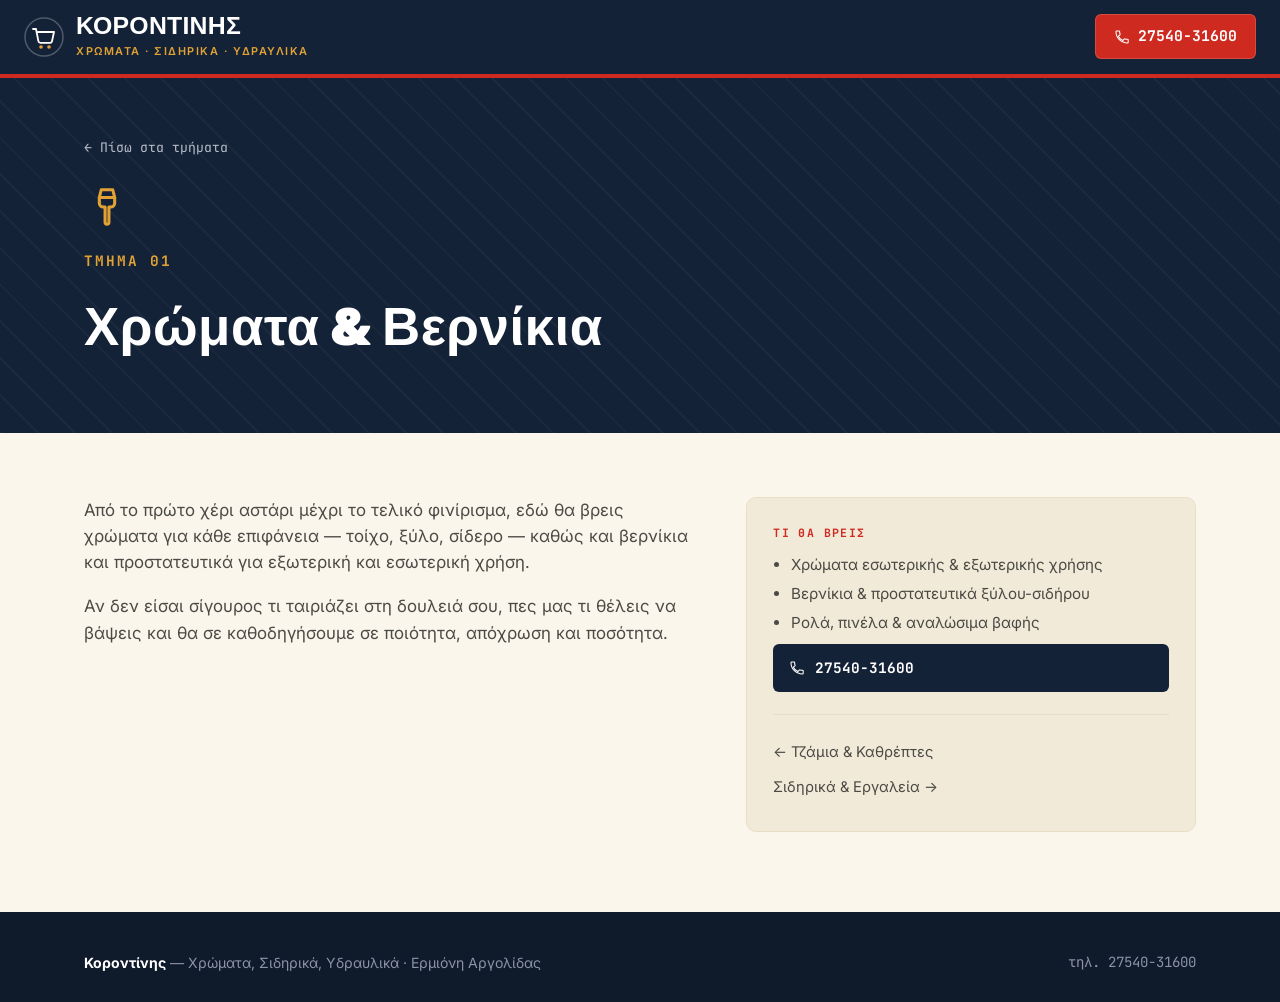
==== tmima-01-xromata.html @ 3449db61 "Add files via upload" ====
<!DOCTYPE html>
<html lang="el">
<head>
<meta charset="UTF-8">
<meta name="viewport" content="width=device-width, initial-scale=1.0">
<title>Χρώματα & Βερνίκια | Κοροντίνης — Ερμιόνη Αργολίδας</title>
<link rel="preconnect" href="https://fonts.googleapis.com">
<link rel="preconnect" href="https://fonts.gstatic.com" crossorigin>
<link href="https://fonts.googleapis.com/css2?family=Rubik:wght@500;700;900&family=Inter:wght@400;500;600&family=JetBrains+Mono:wght@500;700&display=swap" rel="stylesheet">
<link rel="stylesheet" href="style.css">
</head>
<body>
<header>
  <div class="header-inner">
    <a class="brand" href="index.html">
      <svg width="40" height="40" viewBox="0 0 40 40" fill="none">
        <circle cx="20" cy="20" r="19" stroke="#fff" stroke-width="1.5" opacity="0.25"/>
        <path d="M9 12h3l2.4 12.2a2 2 0 0 0 2 1.6h9.6a2 2 0 0 0 2-1.6L30 15H14" stroke="#fff" stroke-width="1.8" stroke-linecap="round" stroke-linejoin="round"/>
        <circle cx="17" cy="30" r="1.8" fill="var(--ochre)"/>
        <circle cx="25" cy="30" r="1.8" fill="var(--ochre)"/>
      </svg>
      <div>
        <div class="brand-name display">ΚΟΡΟΝΤΙΝΗΣ</div>
        <div class="brand-tag">Χρώματα · Σιδηρικά · Υδραυλικά</div>
      </div>
    </a>
    <a class="call-btn" href="tel:2754031600">
      <svg width="16" height="16" viewBox="0 0 24 24" fill="none"><path d="M6.6 10.8c1.4 2.8 3.8 5.2 6.6 6.6l2.2-2.2c.3-.3.7-.4 1.1-.3 1.2.4 2.5.6 3.8.6.6 0 1 .4 1 1V20c0 .6-.4 1-1 1C10.6 21 3 13.4 3 4c0-.6.4-1 1-1h3.5c.6 0 1 .4 1 1 0 1.3.2 2.6.6 3.8.1.4 0 .8-.3 1.1L6.6 10.8Z" stroke="#fff" stroke-width="1.6" stroke-linejoin="round"/></svg>
      <span class="txt">27540-31600</span>
    </a>
  </div>
</header>

<section class="dept-hero">
  <div class="wrap">
    <a class="back-link" href="index.html#tmimata">&larr; Πίσω στα τμήματα</a>
    <div class="dept-icon-big"><svg width="46" height="46" viewBox="0 0 24 24" fill="none"><path d="M9 3h6l1 4H8l1-4Z" stroke="currentColor" stroke-width="1.6" stroke-linejoin="round"/><path d="M8 7h8v3a2 2 0 0 1-2 2h-1v8a1 1 0 0 1-2 0v-8h-1a2 2 0 0 1-2-2V7Z" stroke="currentColor" stroke-width="1.6" stroke-linejoin="round"/></svg></div>
    <span class="dept-num-big">Τμήμα 01</span>
    <h1>Χρώματα & Βερνίκια</h1>
  </div>
</section>

<section class="dept-body">
  <div class="wrap dept-body-grid">
    <div class="dept-copy">
      <p>Από το πρώτο χέρι αστάρι μέχρι το τελικό φινίρισμα, εδώ θα βρεις χρώματα για κάθε επιφάνεια — τοίχο, ξύλο, σίδερο — καθώς και βερνίκια και προστατευτικά για εξωτερική και εσωτερική χρήση.</p><p>Αν δεν είσαι σίγουρος τι ταιριάζει στη δουλειά σου, πες μας τι θέλεις να βάψεις και θα σε καθοδηγήσουμε σε ποιότητα, απόχρωση και ποσότητα.</p>
    </div>
    <div class="dept-side">
      <div class="k">Τι θα βρεις</div>
      <ul style="margin:0; padding-left:18px; color:var(--steel); font-size:0.95rem; line-height:1.9;">
        <li>Χρώματα εσωτερικής &amp; εξωτερικής χρήσης</li><li>Βερνίκια &amp; προστατευτικά ξύλου-σιδήρου</li><li>Ρολά, πινέλα &amp; αναλώσιμα βαφής</li>
      </ul>
      <a class="call-mini" href="tel:2754031600">
        <svg width="16" height="16" viewBox="0 0 24 24" fill="none"><path d="M6.6 10.8c1.4 2.8 3.8 5.2 6.6 6.6l2.2-2.2c.3-.3.7-.4 1.1-.3 1.2.4 2.5.6 3.8.6.6 0 1 .4 1 1V20c0 .6-.4 1-1 1C10.6 21 3 13.4 3 4c0-.6.4-1 1-1h3.5c.6 0 1 .4 1 1 0 1.3.2 2.6.6 3.8.1.4 0 .8-.3 1.1L6.6 10.8Z" stroke="#fff" stroke-width="1.6" stroke-linejoin="round"/></svg>
        27540-31600
      </a>
      <div class="dept-nav">
        <a href="tmima-15-tzamia.html">&larr; Τζάμια & Καθρέπτες</a>
        <a href="tmima-02-sidirika.html">Σιδηρικά & Εργαλεία &rarr;</a>
      </div>
    </div>
  </div>
</section>
<footer>
  <div class="wrap footer-inner">
    <div><strong>Κοροντίνης</strong> — Χρώματα, Σιδηρικά, Υδραυλικά · Ερμιόνη Αργολίδας</div>
    <div class="mono">τηλ. 27540-31600</div>
  </div>
</footer>
</body>
</html>
---- style.css ----
:root{
  --red: #cf2a20;
  --red-dark: #a71f18;
  --navy: #142238;
  --navy-2: #1c3050;
  --cream: #f2ead9;
  --cream-2: #e9dec5;
  --ochre: #e2a233;
  --ink: #221c14;
  --steel: #4b4a45;
  --paper: #faf6ec;
  --radius: 6px;
}

*{ box-sizing: border-box; }
html{ scroll-behavior: smooth; }
body{
  margin:0;
  background: var(--paper);
  color: var(--ink);
  font-family:'Inter', sans-serif;
  line-height:1.55;
  -webkit-font-smoothing: antialiased;
}
h1,h2,h3, .display{
  font-family:'Rubik', sans-serif;
  font-weight:900;
  letter-spacing: 0.01em;
  margin:0;
}
.mono{ font-family:'JetBrains Mono', monospace; }
a{ color: inherit; text-decoration: none; }
img,svg{ display:block; max-width:100%; }
.wrap{ max-width: 1160px; margin: 0 auto; padding: 0 24px; }

@media (prefers-reduced-motion: reduce){
  *{ animation-duration: 0.001ms !important; transition-duration: 0.001ms !important; }
}

/* ---------- header ---------- */
header{
  position: sticky; top:0; z-index: 50;
  background: var(--navy);
  border-bottom: 4px solid var(--red);
}
.header-inner{
  display:flex; align-items:center; justify-content:space-between;
  padding: 14px 24px; gap: 16px;
}
.brand{ display:flex; align-items:center; gap:12px; color:#fff; }
.brand svg{ flex:none; }
.brand-name{
  font-size: clamp(1.15rem, 2.4vw, 1.55rem);
  color:#fff;
  line-height:1;
}
.brand-tag{
  font-size: 0.68rem;
  letter-spacing: 0.14em;
  color: var(--ochre);
  font-family:'Inter';
  font-weight:600;
  text-transform:uppercase;
  margin-top:4px;
}
.call-btn{
  display:flex; align-items:center; gap:8px;
  background: var(--red);
  color:#fff;
  padding: 10px 18px;
  border-radius: var(--radius);
  font-family:'JetBrains Mono', monospace;
  font-weight:700;
  font-size: 0.92rem;
  white-space:nowrap;
  border: 1px solid rgba(255,255,255,0.15);
  transition: background 0.15s ease, transform 0.15s ease;
}
.call-btn:hover{ background: var(--red-dark); transform: translateY(-1px); }
.call-btn:focus-visible, a:focus-visible, button:focus-visible{
  outline: 3px solid var(--ochre); outline-offset: 2px;
}

/* ---------- hero ---------- */
.hero{
  background:
    radial-gradient(1100px 480px at 15% -10%, rgba(207,42,32,0.35), transparent 60%),
    var(--navy);
  color:#fff;
  padding: 76px 0 92px;
  position:relative;
  overflow:hidden;
}
.hero::after{
  content:"";
  position:absolute; inset:0;
  background-image: repeating-linear-gradient(45deg, rgba(255,255,255,0.03) 0 2px, transparent 2px 26px);
  pointer-events:none;
}
.hero-eyebrow{
  display:inline-flex; align-items:center; gap:10px;
  color: var(--ochre);
  font-family:'JetBrains Mono', monospace;
  font-weight:700;
  font-size: 0.82rem;
  letter-spacing: 0.16em;
  text-transform:uppercase;
  margin-bottom: 22px;
}
.hero-eyebrow .dot{
  width:8px; height:8px; border-radius:50%; background: var(--red);
  box-shadow: 0 0 0 4px rgba(207,42,32,0.25);
}
.hero h1{
  font-size: clamp(2.3rem, 6vw, 4.6rem);
  line-height: 1.02;
  max-width: 14ch;
}
.hero h1 span{ color: var(--ochre); }
.hero p.lead{
  max-width: 46ch;
  font-size: clamp(1rem, 1.6vw, 1.18rem);
  color: #d9dce4;
  margin-top: 22px;
}
.hero-actions{
  display:flex; flex-wrap:wrap; gap: 14px;
  margin-top: 34px;
}
.btn{
  display:inline-flex; align-items:center; gap:10px;
  padding: 13px 22px;
  border-radius: var(--radius);
  font-weight:700;
  font-size: 0.98rem;
  transition: transform 0.15s ease, background 0.15s ease, border-color .15s ease;
}
.btn-primary{ background: var(--red); color:#fff; }
.btn-primary:hover{ background: var(--red-dark); transform: translateY(-2px); }
.btn-ghost{ border: 1.5px solid rgba(255,255,255,0.35); color:#fff; }
.btn-ghost:hover{ border-color: var(--ochre); color: var(--ochre); transform: translateY(-2px); }

.hero-strip{
  margin-top: 52px;
  display:flex; flex-wrap:wrap; gap: 10px 28px;
  font-family:'JetBrains Mono', monospace;
  font-size: 0.82rem;
  color: #b9bfcc;
  border-top: 1px solid rgba(255,255,255,0.14);
  padding-top: 20px;
}
.hero-strip b{ color:#fff; font-weight:700; }

/* ---------- section headings ---------- */
.section{ padding: 84px 0; }
.section-head{ max-width: 62ch; margin-bottom: 46px; }
.eyebrow{
  font-family:'JetBrains Mono', monospace;
  font-weight:700; font-size:0.8rem; letter-spacing:0.14em;
  text-transform:uppercase; color: var(--red);
  display:block; margin-bottom: 10px;
}
.section-head h2{
  font-size: clamp(1.7rem, 3.6vw, 2.5rem);
  color: var(--navy);
}
.section-head p{ margin-top: 14px; color: var(--steel); font-size: 1.02rem; max-width: 56ch; }

/* ---------- departments: hanging aisle signs ---------- */
.departments{ background: var(--cream); position:relative; }
.rail{
  height: 10px;
  background: repeating-linear-gradient(90deg, var(--steel) 0 26px, #6b6a63 26px 28px);
  border-radius: 6px;
  margin-bottom: 0;
  box-shadow: 0 3px 0 rgba(0,0,0,0.15);
}
.signs{
  display:grid;
  grid-template-columns: repeat(auto-fill, minmax(230px, 1fr));
  gap: 30px 22px;
  margin-top: 44px;
}
.sign{
  position:relative;
  padding-top: 22px;
}
.sign::before{
  content:"";
  position:absolute; top:0; left:50%; transform: translateX(-50%);
  width:2px; height:22px; background: var(--steel);
}
.sign-card{
  display:block;
  background: var(--navy-2);
  color: #fff;
  border-radius: var(--radius);
  padding: 20px 18px 22px;
  box-shadow: 0 10px 20px -8px rgba(20,34,56,0.45);
  border-top: 4px solid var(--red);
  transition: transform 0.18s ease, box-shadow .18s ease;
  cursor:pointer;
}
.sign:nth-child(odd) .sign-card{ transform: rotate(-1.1deg); }
.sign:nth-child(even) .sign-card{ transform: rotate(1.1deg); border-top-color: var(--ochre); }
.sign:hover .sign-card{ transform: rotate(0deg) translateY(-4px); box-shadow: 0 16px 28px -10px rgba(20,34,56,0.55); }

.sign-num{
  font-family:'JetBrains Mono', monospace;
  font-weight:700; font-size:0.78rem;
  color: var(--ochre);
  letter-spacing: 0.08em;
}
.sign:nth-child(even) .sign-num{ color:#ff8f7d; }
.sign-icon{ margin: 12px 0 14px; color: #fff; }
.sign-title{
  font-family:'Rubik'; font-weight:700; font-size: 1.02rem;
  line-height:1.25;
}
.sign-more{
  margin-top: 12px;
  font-family:'JetBrains Mono', monospace;
  font-size: 0.72rem;
  letter-spacing: 0.08em;
  text-transform: uppercase;
  color: rgba(255,255,255,0.65);
  display:flex; align-items:center; gap:6px;
}
.sign:hover .sign-more{ color: #fff; }

/* ---------- about / shelves ---------- */
.about{ background: var(--paper); }
.about-grid{
  display:grid; grid-template-columns: 1.1fr 0.9fr; gap: 56px; align-items:center;
}
.about-copy p{ color: var(--steel); font-size: 1.02rem; margin: 0 0 16px; }
.about-copy p:last-child{ margin-bottom:0; }
.shelves{
  display:flex; flex-direction:column; gap: 14px;
}
.shelf{
  background: var(--cream);
  border: 1px solid var(--cream-2);
  border-radius: var(--radius);
  padding: 14px 16px;
  display:flex; align-items:center; gap: 12px;
}
.shelf .tag{
  font-family:'JetBrains Mono'; font-weight:700; font-size:0.75rem;
  color:#fff; background: var(--red); border-radius: 4px; padding: 3px 8px;
  flex:none;
}
.shelf span.label{ font-weight:600; color: var(--navy); font-size:0.95rem; }

/* ---------- location / contact ---------- */
.contact{
  background: var(--navy);
  color:#fff;
  position:relative;
  overflow:hidden;
}
.contact::before{
  content:"";
  position:absolute; right:-120px; top:-120px; width:420px; height:420px;
  background: radial-gradient(circle, rgba(207,42,32,0.35), transparent 65%);
}
.contact-grid{
  display:grid; grid-template-columns: 1fr 1fr; gap: 48px; align-items:center;
  position:relative; z-index:1;
}
.contact h2{ font-size: clamp(1.6rem, 3.2vw, 2.3rem); }
.contact p.lead{ color:#c9cedb; margin-top:14px; max-width: 42ch; }
.contact-card{
  background: rgba(255,255,255,0.06);
  border: 1px solid rgba(255,255,255,0.14);
  border-radius: 10px;
  padding: 30px;
}
.contact-row{
  display:flex; align-items:flex-start; gap: 14px;
  padding: 16px 0;
  border-bottom: 1px solid rgba(255,255,255,0.1);
}
.contact-row:last-child{ border-bottom:none; padding-bottom:0; }
.contact-row:first-child{ padding-top:0; }
.contact-row .ic{ color: var(--ochre); flex:none; margin-top:2px; }
.contact-row .k{ font-size:0.75rem; letter-spacing:0.1em; text-transform:uppercase; color:#9aa1b3; font-family:'JetBrains Mono'; }
.contact-row .v{ font-size: 1.15rem; font-weight:700; font-family:'Rubik'; margin-top:2px; }
.contact-row a.v:hover{ color: var(--ochre); }

/* ---------- footer ---------- */
footer{
  background: #0f1a2b;
  color: #8b93a6;
  padding: 40px 0 28px;
  font-size: 0.88rem;
}
.footer-inner{
  display:flex; justify-content:space-between; align-items:center; flex-wrap:wrap; gap:14px;
}
footer strong{ color:#fff; }

/* ---------- department detail page ---------- */
.dept-hero{
  background: var(--navy);
  color:#fff;
  padding: 56px 0 64px;
  position:relative;
  overflow:hidden;
}
.dept-hero::after{
  content:"";
  position:absolute; inset:0;
  background-image: repeating-linear-gradient(45deg, rgba(255,255,255,0.03) 0 2px, transparent 2px 26px);
  pointer-events:none;
}
.back-link{
  display:inline-flex; align-items:center; gap:8px;
  font-family:'JetBrains Mono', monospace;
  font-size: 0.82rem;
  color: #b9bfcc;
  margin-bottom: 26px;
  position:relative; z-index:1;
}
.back-link:hover{ color: var(--ochre); }
.dept-num-big{
  font-family:'JetBrains Mono', monospace;
  font-weight:700;
  color: var(--ochre);
  font-size: 0.9rem;
  letter-spacing: 0.14em;
  text-transform:uppercase;
  position:relative; z-index:1;
}
.dept-hero h1{
  font-size: clamp(2rem, 5vw, 3.3rem);
  margin-top: 14px;
  max-width: 18ch;
  position:relative; z-index:1;
}
.dept-icon-big{
  color: var(--ochre);
  margin-bottom: 18px;
  position:relative; z-index:1;
}
.dept-body{
  background: var(--paper);
  padding: 64px 0 80px;
}
.dept-body-grid{
  display:grid; grid-template-columns: 1.15fr 0.85fr; gap: 54px;
}
.dept-copy p{ color: var(--steel); font-size: 1.06rem; margin: 0 0 18px; }
.dept-copy p:last-child{ margin-bottom:0; }
.dept-side{
  background: var(--cream);
  border: 1px solid var(--cream-2);
  border-radius: 10px;
  padding: 26px;
  height: fit-content;
}
.dept-side .k{
  font-family:'JetBrains Mono'; font-size:0.72rem; letter-spacing:0.12em;
  text-transform:uppercase; color: var(--red); font-weight:700; margin-bottom:10px;
}
.dept-side .call-mini{
  display:flex; align-items:center; gap:10px;
  background: var(--navy); color:#fff;
  padding: 13px 16px; border-radius: var(--radius);
  font-family:'JetBrains Mono'; font-weight:700; font-size:0.9rem;
  margin-top: 6px;
}
.dept-side .call-mini:hover{ background: var(--navy-2); }
.dept-nav{
  margin-top: 22px;
  padding-top: 20px;
  border-top: 1px solid var(--cream-2);
}
.dept-nav a{
  display:block; font-size:0.92rem; color: var(--steel); padding: 6px 0;
}
.dept-nav a:hover{ color: var(--red); }

@media (max-width: 860px){
  .about-grid, .contact-grid, .dept-body-grid{ grid-template-columns: 1fr; }
  .header-inner{ flex-wrap:wrap; }
}
@media (max-width: 520px){
  .call-btn span.txt{ display:none; }
  .section, .dept-body{ padding: 56px 0 64px; }
}
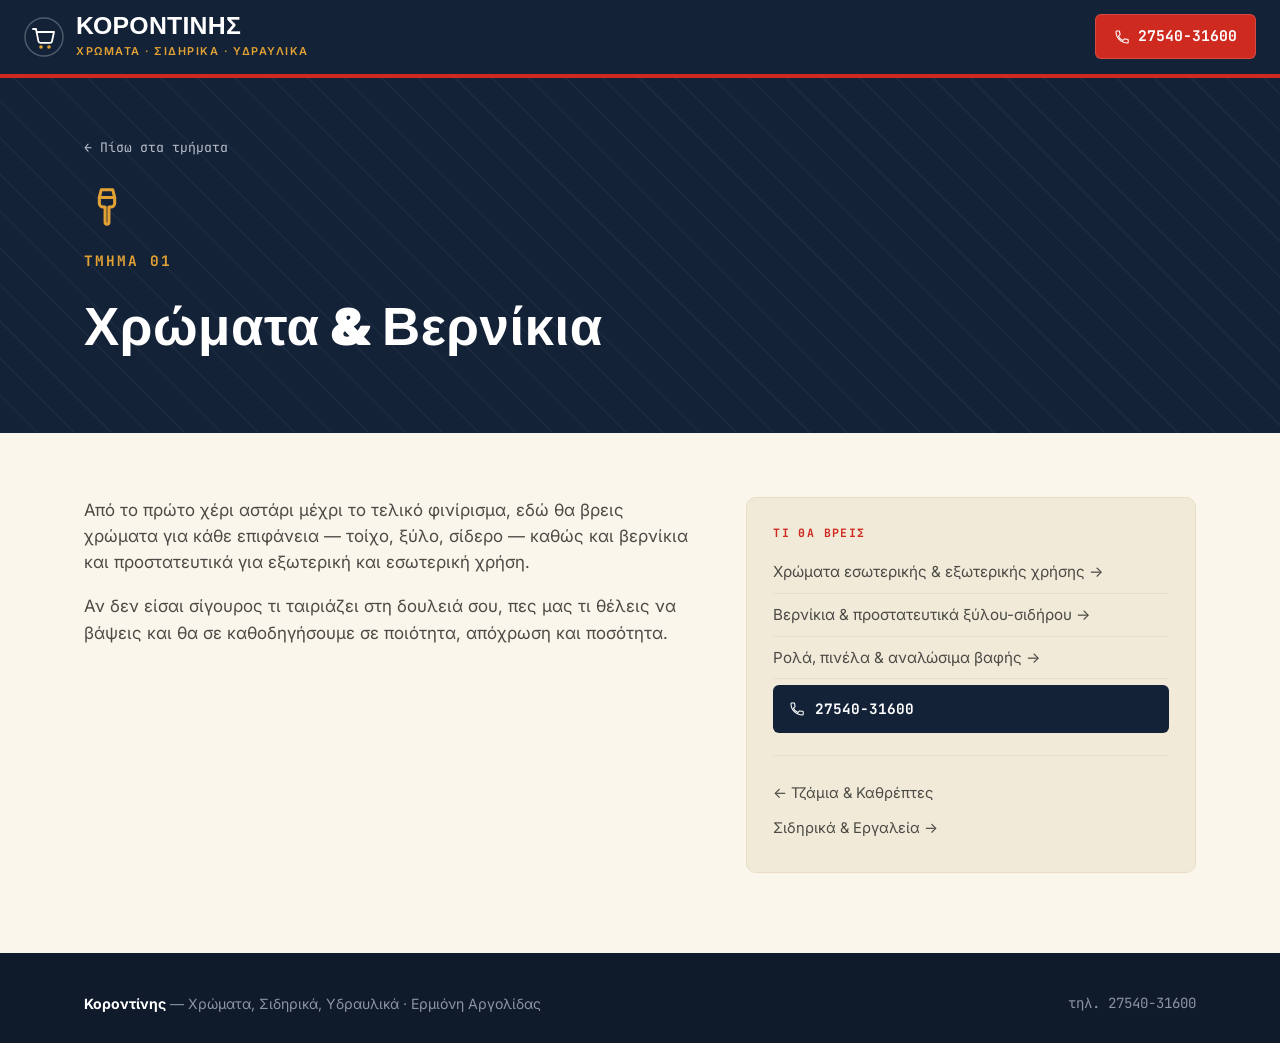
==== commit 9ce5553b: "Rename tmima-01-xromata (1).html to tmima-01-xromata.html" ====
--- a/tmima-01-xromata.html
+++ b/tmima-01-xromata.html
@@ -47,8 +47,8 @@
     </div>
     <div class="dept-side">
       <div class="k">Τι θα βρεις</div>
-      <ul style="margin:0; padding-left:18px; color:var(--steel); font-size:0.95rem; line-height:1.9;">
-        <li>Χρώματα εσωτερικής &amp; εξωτερικής χρήσης</li><li>Βερνίκια &amp; προστατευτικά ξύλου-σιδήρου</li><li>Ρολά, πινέλα &amp; αναλώσιμα βαφής</li>
+      <ul style="margin:0; padding-left:0; list-style:none; color:var(--steel); font-size:0.95rem;">
+        <li style="border-bottom:1px solid var(--cream-2);"><a class="dept-bullet-link" href="index.html#tmimata">Χρώματα εσωτερικής &amp; εξωτερικής χρήσης &rarr;</a></li><li style="border-bottom:1px solid var(--cream-2);"><a class="dept-bullet-link" href="index.html#tmimata">Βερνίκια &amp; προστατευτικά ξύλου-σιδήρου &rarr;</a></li><li style="border-bottom:1px solid var(--cream-2);"><a class="dept-bullet-link" href="index.html#tmimata">Ρολά, πινέλα &amp; αναλώσιμα βαφής &rarr;</a></li>
       </ul>
       <a class="call-mini" href="tel:2754031600">
         <svg width="16" height="16" viewBox="0 0 24 24" fill="none"><path d="M6.6 10.8c1.4 2.8 3.8 5.2 6.6 6.6l2.2-2.2c.3-.3.7-.4 1.1-.3 1.2.4 2.5.6 3.8.6.6 0 1 .4 1 1V20c0 .6-.4 1-1 1C10.6 21 3 13.4 3 4c0-.6.4-1 1-1h3.5c.6 0 1 .4 1 1 0 1.3.2 2.6.6 3.8.1.4 0 .8-.3 1.1L6.6 10.8Z" stroke="#fff" stroke-width="1.6" stroke-linejoin="round"/></svg>
--- a/style.css
+++ b/style.css
@@ -244,6 +244,12 @@
   border-radius: var(--radius);
   padding: 14px 16px;
   display:flex; align-items:center; gap: 12px;
+  transition: transform 0.15s ease, border-color 0.15s ease, background 0.15s ease;
+}
+.shelf:hover{
+  transform: translateX(4px);
+  border-color: var(--red);
+  background: #fff;
 }
 .shelf .tag{
   font-family:'JetBrains Mono'; font-weight:700; font-size:0.75rem;
@@ -265,8 +271,11 @@
   background: radial-gradient(circle, rgba(207,42,32,0.35), transparent 65%);
 }
 .contact-grid{
-  display:grid; grid-template-columns: 1fr 1fr; gap: 48px; align-items:center;
+  display:grid; grid-template-columns: 1fr 1fr; gap: 48px; align-items:start;
   position:relative; z-index:1;
+}
+.contact-stack{
+  display:flex; flex-direction:column; gap: 22px;
 }
 .contact h2{ font-size: clamp(1.6rem, 3.2vw, 2.3rem); }
 .contact p.lead{ color:#c9cedb; margin-top:14px; max-width: 42ch; }
@@ -287,6 +296,34 @@
 .contact-row .k{ font-size:0.75rem; letter-spacing:0.1em; text-transform:uppercase; color:#9aa1b3; font-family:'JetBrains Mono'; }
 .contact-row .v{ font-size: 1.15rem; font-weight:700; font-family:'Rubik'; margin-top:2px; }
 .contact-row a.v:hover{ color: var(--ochre); }
+
+/* ---------- hours card ---------- */
+.hours-card{
+  background: rgba(255,255,255,0.06);
+  border: 1px solid rgba(255,255,255,0.14);
+  border-radius: 10px;
+  padding: 26px 30px;
+}
+.hours-head{
+  display:flex; align-items:center; gap:10px;
+  margin-bottom: 16px;
+}
+.hours-head .ic{ color: var(--ochre); }
+.hours-head .k{
+  font-family:'JetBrains Mono'; font-size:0.75rem; letter-spacing:0.1em;
+  text-transform:uppercase; color:#9aa1b3; font-weight:700;
+}
+.hours-table{ display:flex; flex-direction:column; }
+.hours-row{
+  display:flex; align-items:baseline; justify-content:space-between; gap:16px;
+  padding: 10px 0;
+  border-bottom: 1px solid rgba(255,255,255,0.1);
+  font-size: 0.95rem;
+}
+.hours-row:last-child{ border-bottom:none; padding-bottom:0; }
+.hours-row .day{ font-family:'Rubik'; font-weight:700; color:#fff; flex:none; }
+.hours-row .times{ color:#c9cedb; text-align:right; line-height:1.5; }
+.hours-row.closed .times{ color: #ff8f7d; font-weight:700; font-family:'JetBrains Mono'; }
 
 /* ---------- footer ---------- */
 footer{
@@ -380,6 +417,10 @@
   display:block; font-size:0.92rem; color: var(--steel); padding: 6px 0;
 }
 .dept-nav a:hover{ color: var(--red); }
+.dept-bullet-link{
+  display:block; padding:9px 0; color: var(--steel); transition: color 0.15s ease, padding-left 0.15s ease;
+}
+.dept-bullet-link:hover{ color: var(--red); padding-left: 4px; }
 
 @media (max-width: 860px){
   .about-grid, .contact-grid, .dept-body-grid{ grid-template-columns: 1fr; }
